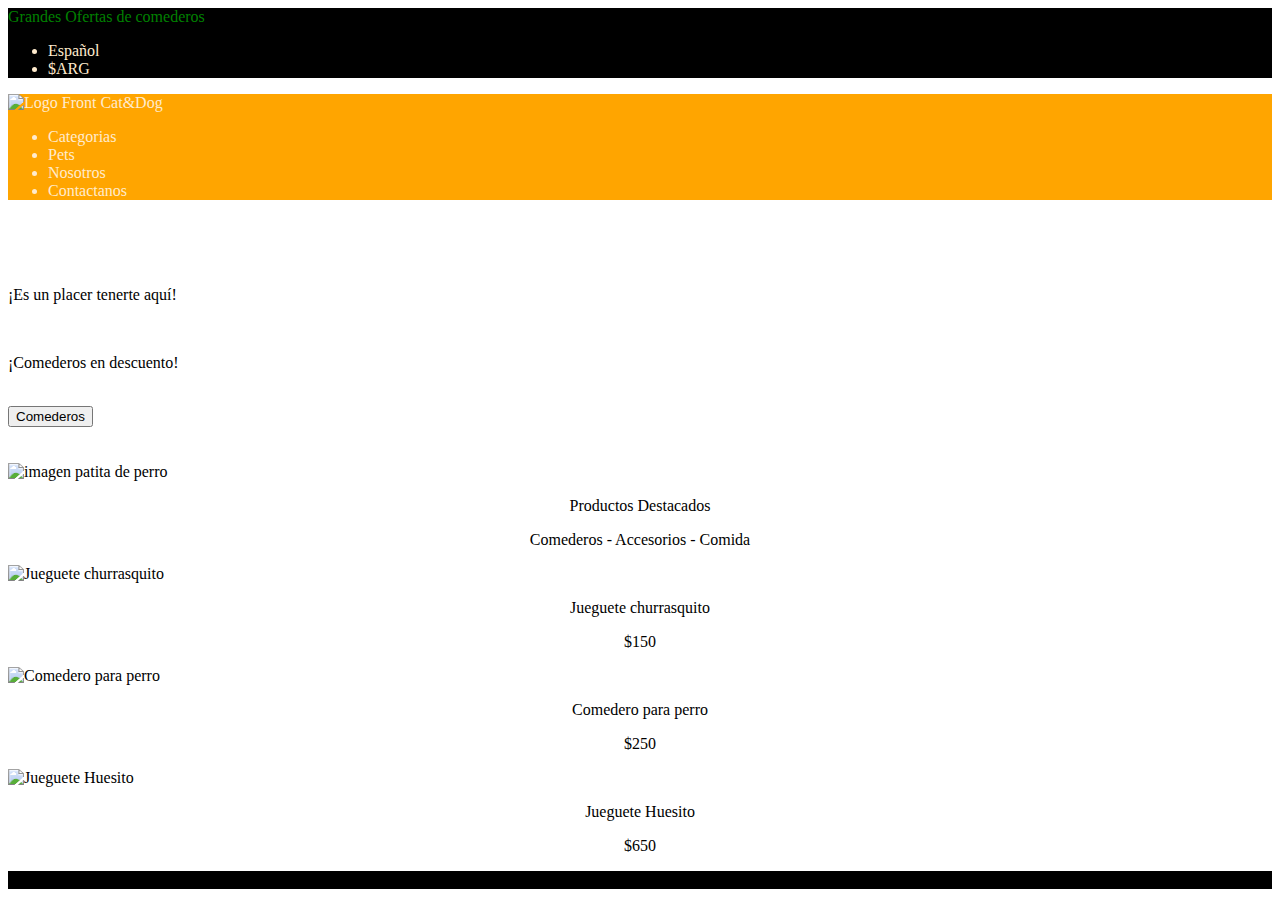
==== Pet_Shop/index.html @ 233e700d "agrego Batman-Cv, agrego css a todo y modifico visuales de todos los proyectos" ====
<!DOCTYPE html>
<html lang="en">
  <head>
    <meta charset="UTF-8" />
    <meta http-equiv="X-UA-Compatible" content="IE=edge" />
    <meta name="viewport" content="width=device-width, initial-scale=1.0" />
    <link rel="stylesheet" href="./styles/styles.css" />
    <title>Pet Shop</title>
  </head>
  <!-- https://www.figma.com/file/31NtnGFVE8XyUbfA8Esktw/Petshop?node-id=0%3A1 -->
  <body>
    <header>
      <section class="wl" id="barra-superior">
        <a href="#productos">Grandes Ofertas de comederos</a>
        <ul id="Menú Regional">
          <li>Español</li>
          <li>$ARG</li>
        </ul>
      </section>
      <section class="wl" id="barra-menu-principal">
        <img src="images/Logo.png" alt="Logo Front Cat&Dog" />
        <ul class="lm" id="Menú principal">
          <li>Categorias</li>
          <li>Pets</li>
          <li>Nosotros</li>
          <li>Contactanos</li>
        </ul>
      </section>
    </header>
    <main>
      <section class="lm" id="banner">
        <br>
        <br>
        <br>
        <p>¡Es un placer tenerte aquí!</p>
        <br>
        <p>¡Comederos en descuento!</p>
        <br>
        <button onclick="document.location='#productos'">Comederos</button> 
        <br>
        <br>
        <br>
        <!--Boton-->
      </section>
      <section id="productos">
      <img class="img" src="images/pawprint 1.png" alt="imagen patita de perro" />
        <p>Productos Destacados</p>
        <p>Comederos - Accesorios - Comida</p>
        <article id="producto-1">
          <img
            src="images/churrasquito.jpg"
            alt="Jueguete churrasquito"
            title="Producto 1"
          />
          <p>Jueguete churrasquito</p>
          <p>$150</p>
        </article>
        <article id="producto-2">
          <img
            src="images/comedero.jpg"
            alt="Comedero para perro"
            title="Producto 2"
          />
          <p>Comedero para perro</p>
          <p>$250</p>
        </article>
        <article id="producto-3">
          <img
            src="images/Huesito.jpg"
            alt="Jueguete Huesito"
            title="Producto 3"
          />
          <p>Jueguete Huesito</p>
          <p>$650</p>
        </article>
      </section>
    </main>
    <footer class="c" class="wl">
      <p>Todos los derechos reservados Front End</p>
    </footer>
  </body>
</html>
---- Pet_Shop/styles/styles.css ----
/*   Clases generales  */
.wl{    /*letra blanca */
    color: blanchedalmond;
}
.lm{    /* margen izquierdo*/
    text-align-last: left;
}
.c{     /* Centrado*/
  text-align-last: center;
}
p{
    text-align: center;
}
/*  Header  */
#barra-superior {
  background-color: black;
}

#barra-menu-principal {
  background-color: orange;
}
/*   Body    */
#banner {
    background-position: left;
  background-image: url(../images/bowl-and-pet-background\ 1.jpg);
  background-repeat: no-repeat;
  background-size: cover;
}

.img{
    align-content: center;
}

/*      Footer       */
footer {
  background-color: black;
}




/*    Links    */

a:link {
  color: green;
  background-color: transparent;
  text-decoration: none;
}

a:visited {
  color: pink;
  background-color: transparent;
  text-decoration: none;
}

a:hover {
  color: red;
  background-color: transparent;
  text-decoration: underline;
}

a:active {
  color: yellow;
  background-color: transparent;
  text-decoration: underline;
}
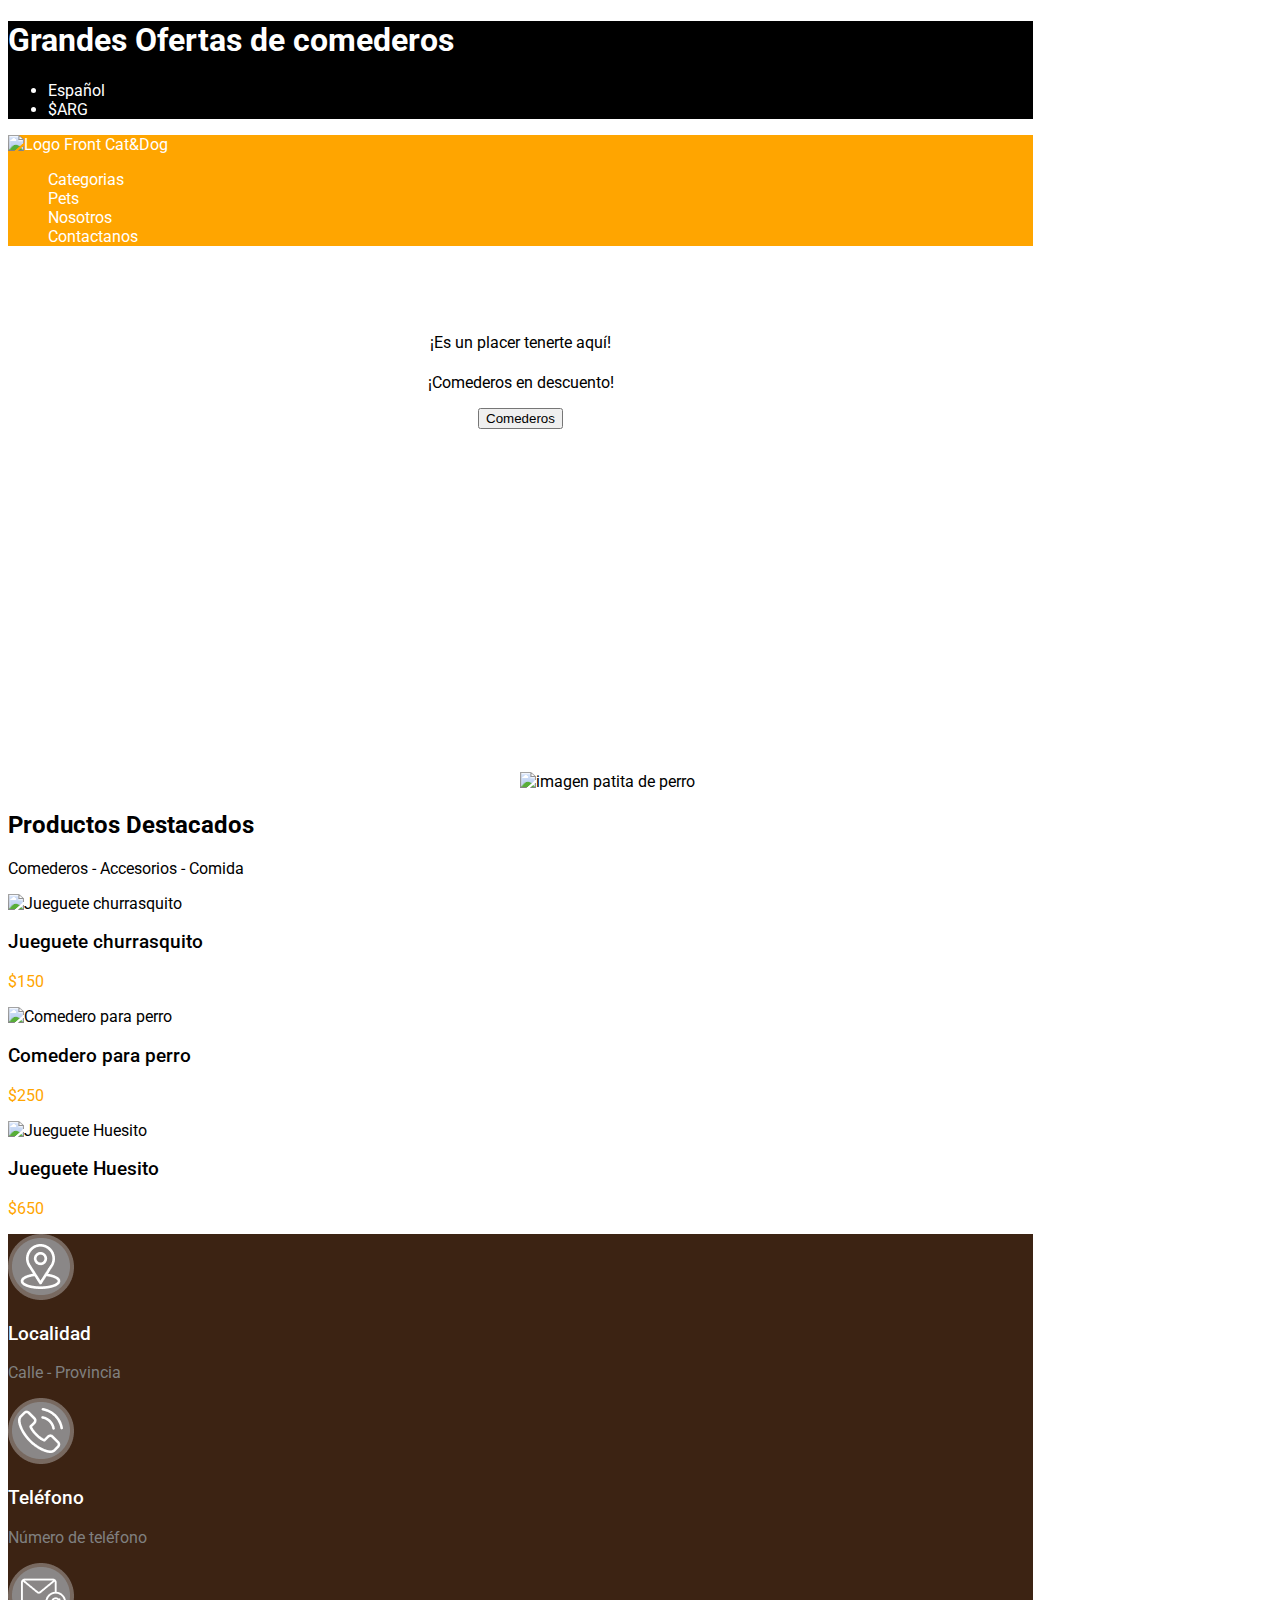
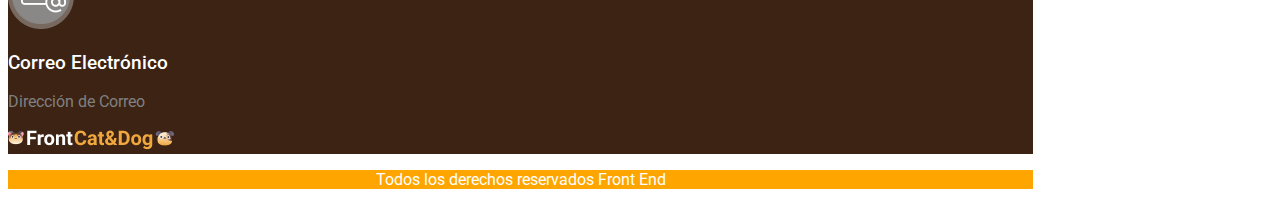
==== commit cedf8b5a: "Arreglo del css de Pet shop" ====
--- a/Pet_Shop/index.html
+++ b/Pet_Shop/index.html
@@ -4,47 +4,41 @@
     <meta charset="UTF-8" />
     <meta http-equiv="X-UA-Compatible" content="IE=edge" />
     <meta name="viewport" content="width=device-width, initial-scale=1.0" />
-    <link rel="stylesheet" href="./styles/styles.css" />
+    <link rel="stylesheet" href="https://use.fontawesome.com/releases/v5.15.3/css/all.css" integrity="sha384-SZXxX4whJ79/gErwcOYf+zWLeJdY/qpuqC4cAa9rOGUstPomtqpuNWT9wdPEn2fk" crossorigin="anonymous">
+    <link rel="stylesheet" href="./styles/styles2.css" />
     <title>Pet Shop</title>
   </head>
   <!-- https://www.figma.com/file/31NtnGFVE8XyUbfA8Esktw/Petshop?node-id=0%3A1 -->
+  <!--https://drive.google.com/file/d/1XyazjUpfmVM1yAtEubOCF48dmz1LY0pJ/view -->
   <body>
     <header>
-      <section class="wl" id="barra-superior">
-        <a href="#productos">Grandes Ofertas de comederos</a>
+      <section id="barra-superior">
+        <h1>Grandes Ofertas de comederos</h1> 
         <ul id="Menú Regional">
           <li>Español</li>
           <li>$ARG</li>
         </ul>
       </section>
-      <section class="wl" id="barra-menu-principal">
+      <section id="barra-menu-principal">
         <img src="images/Logo.png" alt="Logo Front Cat&Dog" />
-        <ul class="lm" id="Menú principal">
-          <li>Categorias</li>
-          <li>Pets</li>
-          <li>Nosotros</li>
-          <li>Contactanos</li>
+        <ul type="none" id="Menú principal" >
+          <li><i class="fas fa-paw"></i>Categorias</li>
+          <li><i class="fas fa-paw"></i>Pets</li>
+          <li><i class="fas fa-paw"></i>Nosotros</li>
+          <li><i class="fas fa-paw"></i>Contactanos</li>
         </ul>
       </section>
     </header>
     <main>
-      <section class="lm" id="banner">
-        <br>
-        <br>
-        <br>
-        <p>¡Es un placer tenerte aquí!</p>
-        <br>
+      <section id="banner">
+        <h4>¡Es un placer tenerte aquí!</h4> <!-- h4 para letra 400px-->
         <p>¡Comederos en descuento!</p>
-        <br>
         <button onclick="document.location='#productos'">Comederos</button> 
-        <br>
-        <br>
-        <br>
         <!--Boton-->
       </section>
       <section id="productos">
-      <img class="img" src="images/pawprint 1.png" alt="imagen patita de perro" />
-        <p>Productos Destacados</p>
+      <img class= "logo" src="images/pawprint 1.png" alt="imagen patita de perro" />
+        <h2>Productos Destacados</h2>   <!-- h2 con 700px-->
         <p>Comederos - Accesorios - Comida</p>
         <article id="producto-1">
           <img
@@ -52,8 +46,8 @@
             alt="Jueguete churrasquito"
             title="Producto 1"
           />
-          <p>Jueguete churrasquito</p>
-          <p>$150</p>
+          <h3>Jueguete churrasquito</h3>    <!-- h3 con 500px-->
+          <p class="money">$150</p>
         </article>
         <article id="producto-2">
           <img
@@ -61,8 +55,8 @@
             alt="Comedero para perro"
             title="Producto 2"
           />
-          <p>Comedero para perro</p>
-          <p>$250</p>
+          <h3>Comedero para perro</h3>
+          <p class="money">$250</p>
         </article>
         <article id="producto-3">
           <img
@@ -70,12 +64,24 @@
             alt="Jueguete Huesito"
             title="Producto 3"
           />
-          <p>Jueguete Huesito</p>
-          <p>$650</p>
+          <h3>Jueguete Huesito</h3>
+          <p class="money">$650</p>
         </article>
       </section>
+      <section id="redes">
+        <img src="./images/Gps.png" alt="Ubicación">
+        <h3>Localidad</h3>
+        <p>Calle - Provincia</p>
+        <img src="./images/Telef.png" alt="Numero contacto">
+        <h3>Teléfono</h3>
+        <p>Número de teléfono</p>
+        <img src="./images/Mail.png" alt="Mail de Contacto">
+        <h3>Correo Electrónico</h3>
+        <p>Dirección de Correo</p>
+        <img src="./images/Logo-Claro.png" alt="Logo Front Cat&Dog">
+      </section>
     </main>
-    <footer class="c" class="wl">
+    <footer>
       <p>Todos los derechos reservados Front End</p>
     </footer>
   </body>
--- a/Pet_Shop/styles/styles2.css
+++ b/Pet_Shop/styles/styles2.css
@@ -0,0 +1,70 @@
+/*          Body            */
+@import url('https://fonts.googleapis.com/css2?family=Roboto:wght@400;500;700&display=swap');
+body{
+    font-family: 'Roboto', sans-serif;
+    width: 1025px;
+}
+h2{
+    font-weight: 700;
+}
+h3{
+    font-weight: 500;
+}
+h4{
+    font-weight: 400;
+}
+p.money{
+    color: orange;
+}
+/*          Header          */
+header{
+    color: white;
+}
+
+/*  ---     id - clases header  ---     */
+#barra-superior {
+    background-color: rgb(0, 0, 0);
+  }
+#barra-menu-principal{
+    background-color: orange;
+}
+/*          Main            */
+
+/*  ---     id - clases main ---     */
+#banner{
+    background-image: url(../images/bowl-and-pet-background\ 1.jpg);
+    background-repeat: no-repeat;
+    background-size: cover;
+    height: 410px;
+    margin-top: 50px;
+    position: absolute;
+    text-align: center;
+    width: 1025px;
+    
+}
+
+#productos img.logo{
+    margin-top: 510px;
+    margin-left: 512px;
+}
+#productos h2{
+    font-weight: bold;
+}
+
+#redes {
+    background-color: #3C2313;
+    color: white;
+}
+#redes p{
+    color: grey;
+}
+
+
+/*          Footer          */
+footer{
+    background-color: orange;
+    color: white;
+    text-align: center;
+}
+
+/*  ---     id - clases footer  ---     */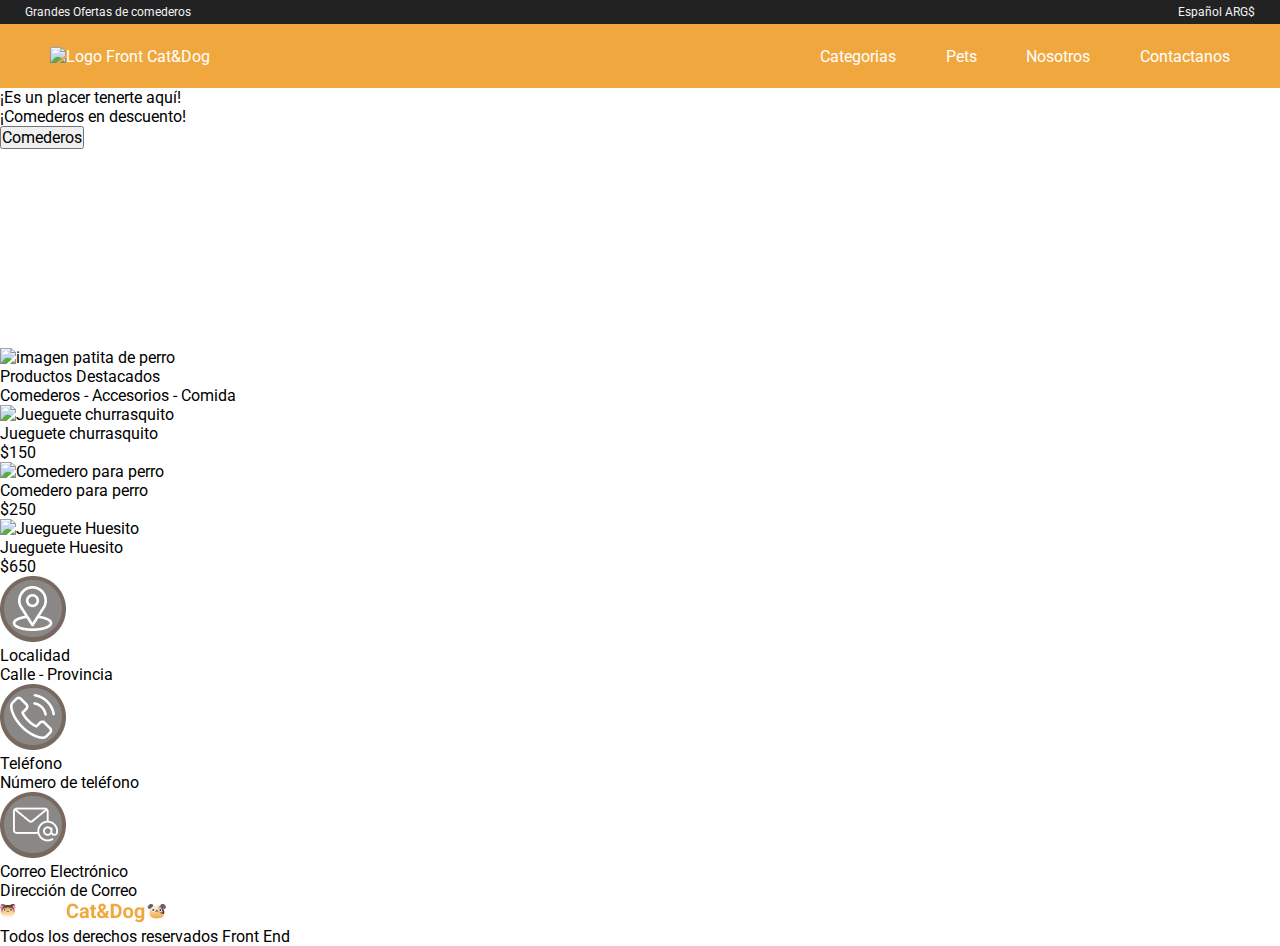
==== commit 64cffae3: "Subo actualizacipon de PET_SHOP y termino HEROES" ====
--- a/Pet_Shop/index.html
+++ b/Pet_Shop/index.html
@@ -1,88 +1,87 @@
 <!DOCTYPE html>
 <html lang="en">
-  <head>
-    <meta charset="UTF-8" />
-    <meta http-equiv="X-UA-Compatible" content="IE=edge" />
-    <meta name="viewport" content="width=device-width, initial-scale=1.0" />
-    <link rel="stylesheet" href="https://use.fontawesome.com/releases/v5.15.3/css/all.css" integrity="sha384-SZXxX4whJ79/gErwcOYf+zWLeJdY/qpuqC4cAa9rOGUstPomtqpuNWT9wdPEn2fk" crossorigin="anonymous">
-    <link rel="stylesheet" href="./styles/styles2.css" />
-    <title>Pet Shop</title>
-  </head>
-  <!-- https://www.figma.com/file/31NtnGFVE8XyUbfA8Esktw/Petshop?node-id=0%3A1 -->
-  <!--https://drive.google.com/file/d/1XyazjUpfmVM1yAtEubOCF48dmz1LY0pJ/view -->
-  <body>
-    <header>
-      <section id="barra-superior">
-        <h1>Grandes Ofertas de comederos</h1> 
-        <ul id="Menú Regional">
-          <li>Español</li>
-          <li>$ARG</li>
-        </ul>
-      </section>
-      <section id="barra-menu-principal">
-        <img src="images/Logo.png" alt="Logo Front Cat&Dog" />
-        <ul type="none" id="Menú principal" >
-          <li><i class="fas fa-paw"></i>Categorias</li>
-          <li><i class="fas fa-paw"></i>Pets</li>
-          <li><i class="fas fa-paw"></i>Nosotros</li>
-          <li><i class="fas fa-paw"></i>Contactanos</li>
-        </ul>
-      </section>
-    </header>
-    <main>
-      <section id="banner">
-        <h4>¡Es un placer tenerte aquí!</h4> <!-- h4 para letra 400px-->
-        <p>¡Comederos en descuento!</p>
-        <button onclick="document.location='#productos'">Comederos</button> 
-        <!--Boton-->
-      </section>
-      <section id="productos">
-      <img class= "logo" src="images/pawprint 1.png" alt="imagen patita de perro" />
-        <h2>Productos Destacados</h2>   <!-- h2 con 700px-->
-        <p>Comederos - Accesorios - Comida</p>
-        <article id="producto-1">
-          <img
-            src="images/churrasquito.jpg"
-            alt="Jueguete churrasquito"
-            title="Producto 1"
-          />
-          <h3>Jueguete churrasquito</h3>    <!-- h3 con 500px-->
-          <p class="money">$150</p>
-        </article>
-        <article id="producto-2">
-          <img
-            src="images/comedero.jpg"
-            alt="Comedero para perro"
-            title="Producto 2"
-          />
-          <h3>Comedero para perro</h3>
-          <p class="money">$250</p>
-        </article>
-        <article id="producto-3">
-          <img
-            src="images/Huesito.jpg"
-            alt="Jueguete Huesito"
-            title="Producto 3"
-          />
-          <h3>Jueguete Huesito</h3>
-          <p class="money">$650</p>
-        </article>
-      </section>
-      <section id="redes">
-        <img src="./images/Gps.png" alt="Ubicación">
-        <h3>Localidad</h3>
-        <p>Calle - Provincia</p>
-        <img src="./images/Telef.png" alt="Numero contacto">
-        <h3>Teléfono</h3>
-        <p>Número de teléfono</p>
-        <img src="./images/Mail.png" alt="Mail de Contacto">
-        <h3>Correo Electrónico</h3>
-        <p>Dirección de Correo</p>
-        <img src="./images/Logo-Claro.png" alt="Logo Front Cat&Dog">
-      </section>
-    </main>
-    <footer>
-      <p>Todos los derechos reservados Front End</p>
-    </footer>
-  </body>
-</html>
+
+<head>
+  <meta charset="UTF-8" />
+  <meta http-equiv="X-UA-Compatible" content="IE=edge" />
+  <meta name="viewport" content="width=device-width, initial-scale=1.0" />
+  <link rel="stylesheet" href="https://use.fontawesome.com/releases/v5.15.3/css/all.css"
+    integrity="sha384-SZXxX4whJ79/gErwcOYf+zWLeJdY/qpuqC4cAa9rOGUstPomtqpuNWT9wdPEn2fk" crossorigin="anonymous">
+  <link rel="stylesheet" href="./styles/styles3.css" />
+  <title>Pet Shop</title>
+</head>
+<!-- https://www.figma.com/file/31NtnGFVE8XyUbfA8Esktw/Petshop?node-id=0%3A1 -->
+<!--https://drive.google.com/file/d/1XyazjUpfmVM1yAtEubOCF48dmz1LY0pJ/view -->
+
+<body>
+  <header>
+    <div class="ofertas">
+    <span>Grandes Ofertas de comederos</span>
+    </div>
+    <div class="edit_page">
+    <span class="idioma">
+      Español<i class="fas fa-chevron-down"></i>
+    </span>
+    <span class="moneda">ARG$ <i class="fas fa-chevron-down"></i></span>
+    </div>
+    <h1>PET SHOP</h1>
+  </header>
+  </section>
+  <nav>
+    <div class="logo_header">
+      <a href="Home_Page"><img src="images/Logo.png" alt="Logo Front Cat&Dog" /></a>
+    </div>
+    <div class="categorias">
+      <a href=""><i class="fas fa-paw"></i> Categorias</a>
+      <a href=""><i class="fas fa-paw"></i> Pets</a>
+      <a href=""><i class="fas fa-paw"></i> Nosotros</a>
+      <a href=""><i class="fas fa-paw"></i> Contactanos</a>
+    </div>
+  </nav>
+  </header>
+  <main>
+    <section id="banner">
+      <h4>¡Es un placer tenerte aquí!</h4> <!-- h4 para letra 400px-->
+      <p>¡Comederos en descuento!</p>
+      <button onclick="document.location='#productos'">Comederos</button>
+      <!--Boton-->
+    </section>
+    <section id="productos">
+      <img class="logo" src="images/pawprint 1.png" alt="imagen patita de perro" />
+      <h2>Productos Destacados</h2> <!-- h2 con 700px-->
+      <p>Comederos - Accesorios - Comida</p>
+      <article id="producto-1">
+        <img src="images/churrasquito.jpg" alt="Jueguete churrasquito" title="Producto 1" />
+        <h3>Jueguete churrasquito</h3> <!-- h3 con 500px-->
+        <p class="money">$150</p>
+      </article>
+      <article id="producto-2">
+        <img src="images/comedero.jpg" alt="Comedero para perro" title="Producto 2" />
+        <h3>Comedero para perro</h3>
+        <p class="money">$250</p>
+      </article>
+      <article id="producto-3">
+        <img src="images/Huesito.jpg" alt="Jueguete Huesito" title="Producto 3" />
+        <h3>Jueguete Huesito</h3>
+        <p class="money">$650</p>
+      </article>
+    </section>
+    <section id="redes">
+      <img src="./images/Gps.png" alt="Ubicación">
+      <h3>Localidad</h3>
+      <p>Calle - Provincia</p>
+      <img src="./images/Telef.png" alt="Numero contacto">
+      <h3>Teléfono</h3>
+      <p>Número de teléfono</p>
+      <img src="./images/Mail.png" alt="Mail de Contacto">
+      <h3>Correo Electrónico</h3>
+      <p>Dirección de Correo</p>
+      <img src="./images/Logo-Claro.png" alt="Logo Front Cat&Dog">
+    </section>
+  </main>
+  <footer>
+    <p>Todos los derechos reservados Front End</p>
+  </footer>
+</body>
+
+</html>--- a/Pet_Shop/styles/styles3.css
+++ b/Pet_Shop/styles/styles3.css
@@ -0,0 +1,65 @@
+/*          Body            */
+@import url('https://fonts.googleapis.com/css2?family=Roboto:wght@400;500;700&display=swap');
+body{
+    font-family: 'Roboto', sans-serif;
+}
+*{
+    margin: 0;
+    padding: 0;
+    font-family: 'Roboto', sans-serif;
+    font-style: normal;
+    font-weight: normal;
+    font-size: 1em;
+}
+a{
+    text-decoration: none;
+    color: #ffff;
+}
+header{
+    align-items: center;
+    background-color:#222222;
+    color: #F3F3F3;
+    display: flex;
+    justify-content: space-between;
+    box-sizing: border-box;
+    padding: 5px 25px;
+    font-size: 12px;
+    
+}
+div.ofertas{
+    order: 0;
+}
+div.edit_page{
+    order: 1;
+
+}
+h1{
+    font-size: 0%;
+}
+/*          ====NAV====              */
+nav{
+    background: #F0A83E;
+    display: flex;
+    justify-content: space-between;
+    align-items: center;
+    height: 4rem;
+    box-sizing: border-box;
+    padding: 20px 50px;
+}
+div.logo_header{
+    order: 0;
+}
+div.categorias{
+    order: 1;
+    display: flex;
+    width: 410px;
+    justify-content: space-between;
+    box-sizing: border-box;
+}
+/*          ====Main====             */
+section#banner{
+    background-image: url(../images/bowl-and-pet-background\ 1.jpg);
+    background-size: contain;
+    height: 260px;
+    
+}
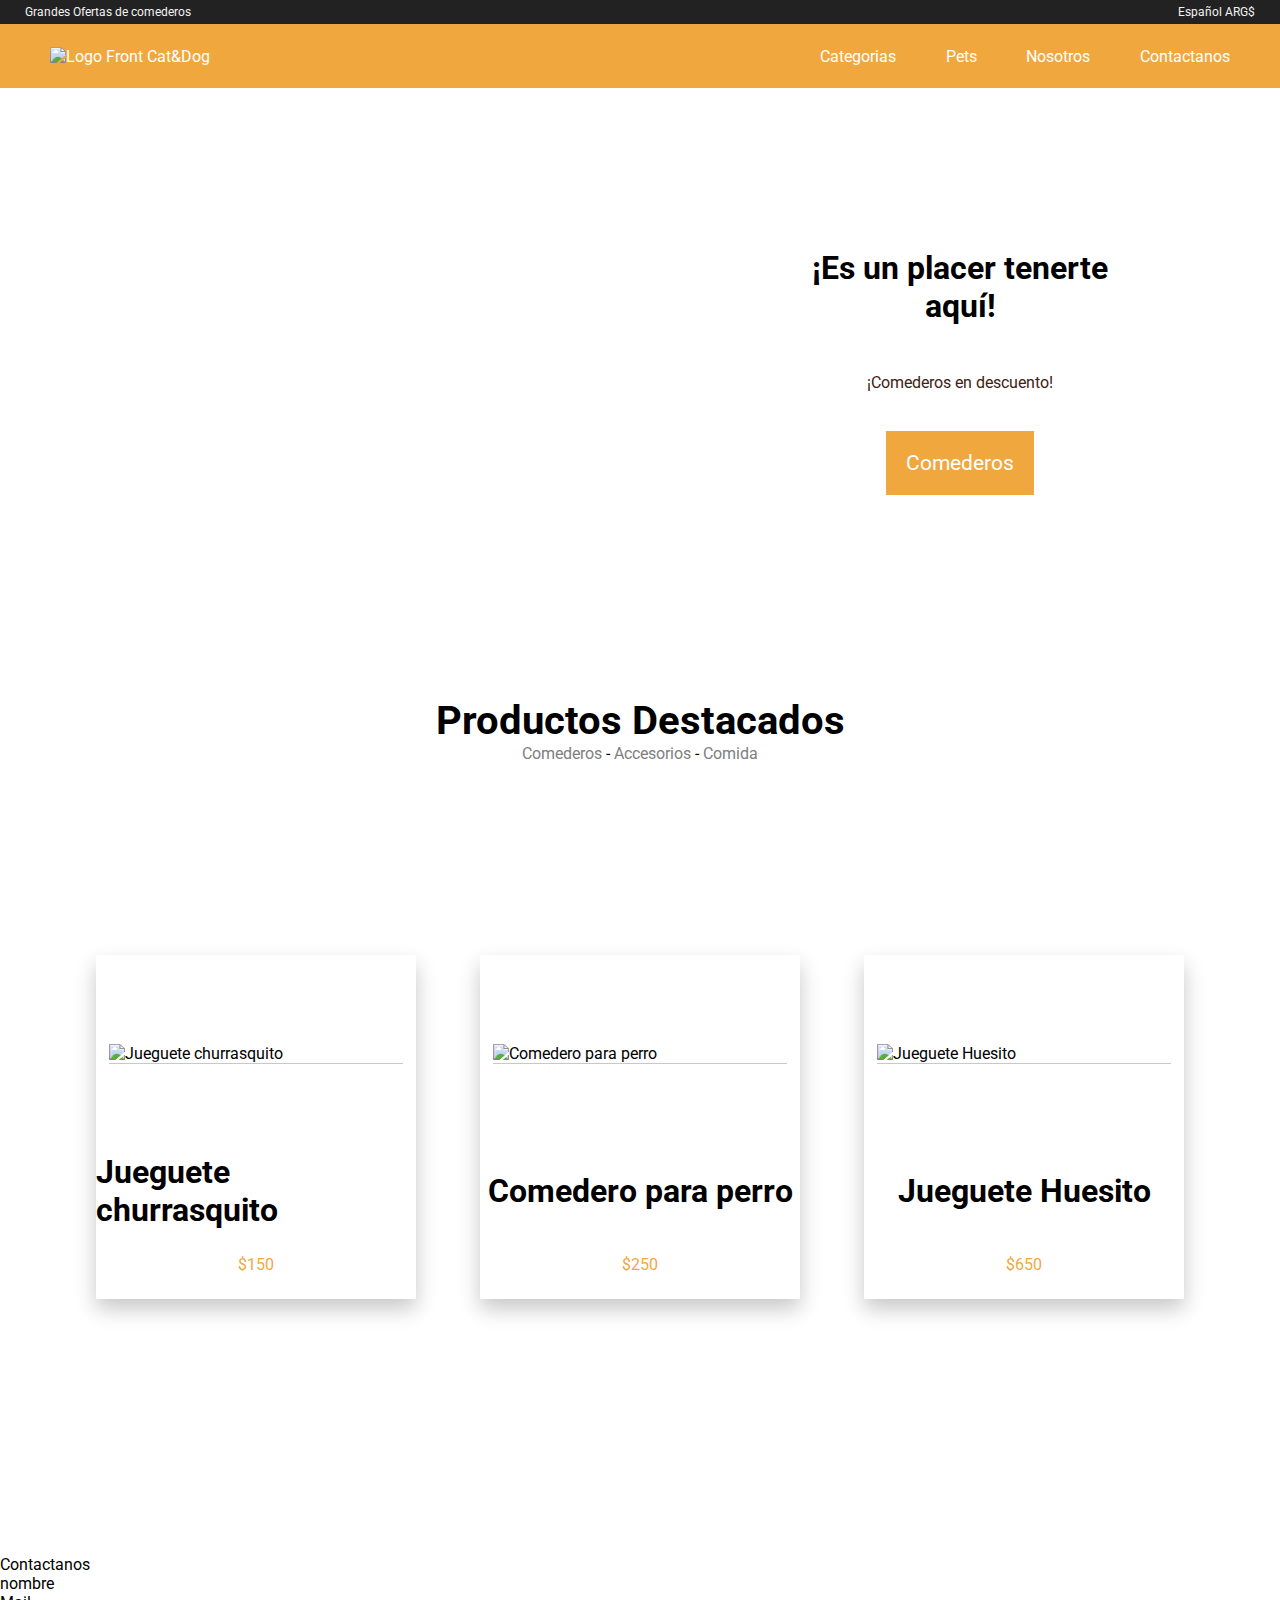
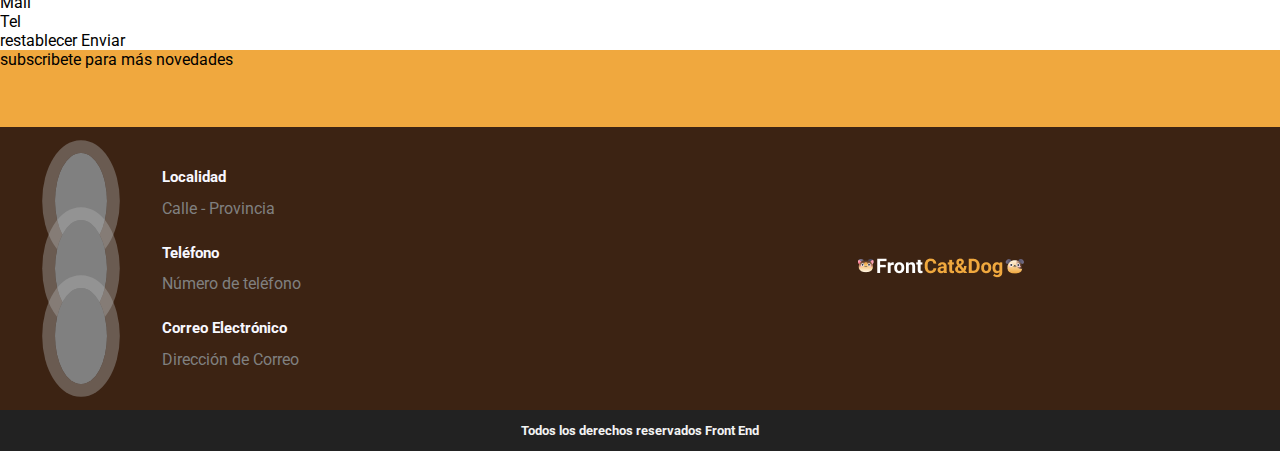
==== commit 1ad6c1e2: "Termino Pet-Shop responsive" ====
--- a/Pet_Shop/index.html
+++ b/Pet_Shop/index.html
@@ -16,17 +16,17 @@
 <body>
   <header>
     <div class="ofertas">
-    <span>Grandes Ofertas de comederos</span>
+      <span>Grandes Ofertas de comederos</span>
     </div>
     <div class="edit_page">
-    <span class="idioma">
-      Español<i class="fas fa-chevron-down"></i>
-    </span>
-    <span class="moneda">ARG$ <i class="fas fa-chevron-down"></i></span>
+      <span class="idioma">
+        Español<i class="fas fa-chevron-down"></i>
+      </span>
+      <span class="moneda">ARG$ <i class="fas fa-chevron-down"></i></span>
     </div>
     <h1>PET SHOP</h1>
   </header>
-  </section>
+
   <nav>
     <div class="logo_header">
       <a href="Home_Page"><img src="images/Logo.png" alt="Logo Front Cat&Dog" /></a>
@@ -38,48 +38,81 @@
       <a href=""><i class="fas fa-paw"></i> Contactanos</a>
     </div>
   </nav>
-  </header>
+
+
   <main>
-    <section id="banner">
-      <h4>¡Es un placer tenerte aquí!</h4> <!-- h4 para letra 400px-->
-      <p>¡Comederos en descuento!</p>
-      <button onclick="document.location='#productos'">Comederos</button>
+    <section class="banner">
+      <div class="banner_text">
+        <span>¡Es un placer tenerte aquí!</span> <!-- h4 para letra 400px-->
+        <span>¡Comederos en descuento!</span>
+        <span>comederos</span>
+      </div>
       <!--Boton-->
     </section>
+
+    <br><br>
     <section id="productos">
-      <img class="logo" src="images/pawprint 1.png" alt="imagen patita de perro" />
+      <p><i class="fas fa-paw fa-2x"></i></p>
       <h2>Productos Destacados</h2> <!-- h2 con 700px-->
-      <p>Comederos - Accesorios - Comida</p>
-      <article id="producto-1">
-        <img src="images/churrasquito.jpg" alt="Jueguete churrasquito" title="Producto 1" />
-        <h3>Jueguete churrasquito</h3> <!-- h3 con 500px-->
-        <p class="money">$150</p>
-      </article>
-      <article id="producto-2">
-        <img src="images/comedero.jpg" alt="Comedero para perro" title="Producto 2" />
-        <h3>Comedero para perro</h3>
-        <p class="money">$250</p>
-      </article>
-      <article id="producto-3">
-        <img src="images/Huesito.jpg" alt="Jueguete Huesito" title="Producto 3" />
-        <h3>Jueguete Huesito</h3>
-        <p class="money">$650</p>
-      </article>
+      <p><a href="">Comederos</a> - <a href="">Accesorios</a> - <a href="">Comida</a></p>
+      <div class="product_conteiner">
+        <article id="producto-1">
+          <img src="images/churrasquito.jpg" alt="Jueguete churrasquito" title="Producto 1" />
+          <h3>Jueguete churrasquito</h3> <!-- h3 con 500px-->
+          <p class="money">$150</p>
+        </article>
+        <article id="producto-2">
+          <img src="images/comedero.jpg" alt="Comedero para perro" title="Producto 2" />
+          <h3>Comedero para perro</h3>
+          <p class="money">$250</p>
+        </article>
+        <article id="producto-3">
+          <img src="images/Huesito.jpg" alt="Jueguete Huesito" title="Producto 3" />
+          <h3>Jueguete Huesito</h3>
+          <p class="money">$650</p>
+        </article>
+      </div>
+    </section>
+    <section id="form">
+      <div>Contactanos</div>
+      <div>nombre</div>
+      <div>Mail</div>
+      <div>Tel</div>
+      <div class="buttons">restablecer    Enviar</div>
+    </section>
+  </main>
+
+
+  <footer>
+    <section id="subscribe">
+      <span>subscribete para más novedades</span>
     </section>
     <section id="redes">
-      <img src="./images/Gps.png" alt="Ubicación">
-      <h3>Localidad</h3>
-      <p>Calle - Provincia</p>
-      <img src="./images/Telef.png" alt="Numero contacto">
-      <h3>Teléfono</h3>
-      <p>Número de teléfono</p>
-      <img src="./images/Mail.png" alt="Mail de Contacto">
-      <h3>Correo Electrónico</h3>
-      <p>Dirección de Correo</p>
-      <img src="./images/Logo-Claro.png" alt="Logo Front Cat&Dog">
+      <div class="f_left">
+        <div class="info">
+          <div>
+            <h3>Localidad</h3>
+            <p>Calle - Provincia</p>
+          </div>
+          <div>
+            <h3>Teléfono</h3>
+            <p>Número de teléfono</p>
+          </div>
+          <div>
+            <h3>Correo Electrónico</h3>
+            <p>Dirección de Correo</p>
+          </div>
+        </div>
+        <div class="icons">
+          <div><i class="fas fa-map-marker-alt"></i></div>
+          <div><i class="fas fa-phone-alt"></i></div>
+          <div><i class="fas fa-comment"></i></div>
+        </div>
+      </div>
+      <div>
+        <p><img src="./images/Logo-Claro.png" alt="Logo Front Cat&Dog"></p>
+      </div>
     </section>
-  </main>
-  <footer>
     <p>Todos los derechos reservados Front End</p>
   </footer>
 </body>
--- a/Pet_Shop/styles/styles3.css
+++ b/Pet_Shop/styles/styles3.css
@@ -10,6 +10,7 @@
     font-style: normal;
     font-weight: normal;
     font-size: 1em;
+    box-sizing: border-box;
 }
 a{
     text-decoration: none;
@@ -40,6 +41,8 @@
 nav{
     background: #F0A83E;
     display: flex;
+    position: sticky;
+    top: 0;
     justify-content: space-between;
     align-items: center;
     height: 4rem;
@@ -57,9 +60,289 @@
     box-sizing: border-box;
 }
 /*          ====Main====             */
-section#banner{
+.banner{
     background-image: url(../images/bowl-and-pet-background\ 1.jpg);
     background-size: contain;
-    height: 260px;
+    height: 39.6vw;
+    display: flex;
+    flex-direction: column;
+    justify-content: center;
+    align-items: flex-end;
     
 }
+div.banner_text{
+    height: 16vw;
+    display: flex;
+    flex-direction: column;
+    justify-content: space-between;
+    align-items: center;
+    margin: 0px 10vw;
+}
+.banner_text :nth-child(1){
+    background-color: #fff;
+    width: 30vw;
+    text-align: center;
+    font-weight: bold;
+    font-size: 2rem;
+    padding: 10px;
+    border-radius: 5px;
+}
+.banner_text :nth-child(2){
+    color: #3C2313;
+    margin: 3vw;
+}
+.banner_text :nth-child(3){
+    background-color: #F0A83E;
+    color: #ffff;
+    padding: 20px;
+    font-size: 1.3rem;
+    text-transform: capitalize;
+}
+
+section#productos{
+    display: flex;
+    flex-flow: column ;
+    justify-content: center;
+    align-items: center;
+    margin: 5vw;
+
+}
+#productos i{
+    font-size: 15vw;
+    -webkit-text-stroke: 0.6vw #F0A83E;
+    color: rgba(0, 0, 0, 0);
+}
+#productos h2{
+    font-size: 2.5rem;
+    font-weight: bold;
+}
+
+#productos div{
+    display: flex;
+}
+#productos a{
+    color: gray;
+}
+div.product_conteiner{
+    display: flex;
+    justify-content: space-around;
+    width: 100%;
+    
+}
+article{
+    width: 25vw;
+    margin: 15vw 0vw;
+    display: flex;
+    flex-direction: column;
+    justify-content: space-between;
+    align-items: center;
+    box-shadow: 0px 10px 20px rgba(200, 200, 200, 1);
+}
+article img{
+    margin: 7vw;
+    width: 23vw;
+    box-shadow: 0px 1px rgba(200, 200, 200, 1);
+}
+article>h3{
+    font-size: 2.5vw;
+    font-weight: bold;
+
+}
+.money{
+    color: #F0A83E;
+    margin: 2vw;
+}
+
+/*              ======= footer =======                   */
+section#redes{
+    background-color: #3C2313;
+    display: flex;
+    justify-content: space-between;
+}
+
+
+section#redes{
+    display: flex;
+    justify-content: space-between ;
+    align-items: center;
+}
+div.f_left{
+    display: flex;
+    width: 30vw;
+    justify-content:space-evenly;
+}
+div.info{
+
+    box-sizing: content-box;
+    width: 15vw;
+    display: flex;
+    flex-flow: column;
+    justify-content: space-around;
+}
+.info h3{
+    margin: 1vw 0%;
+    color: ghostwhite;
+    font-weight: bold;
+    font-size: 1.2vw;
+}
+.info p{
+    color: gray;
+
+    margin: 1vw 0%;
+}
+div.icons{
+    order: -1;
+    display: flex;
+    flex-flow: column;
+    justify-content: space-evenly;
+}
+div.icons i{
+    box-sizing: content-box;
+    text-align: center;
+    width: 2vw;
+    height: 2vw;
+    margin: 2vw;
+    color: honeydew;
+    font-size: 3vw;
+    background-color: gray;
+    padding: 2vw;
+    border-radius: 100%;
+    box-shadow: 0px 0px 0px 1vw rgba(174, 174, 174,0.4);
+}
+footer div img{
+    margin: 10vw 20vw;
+}
+footer>p{
+    background-color: #222222;
+    color: #F3F3F3  ;
+    text-align: center;
+    font-weight: bold;
+    font-size:1vw;
+    padding: 1vw;
+}
+section#subscribe{
+    background-color: #F0A83E;
+    height: 6vw;
+}
+@media  screen and (max-width: 768px) {
+    .banner{
+        justify-content: space-around;
+    }
+    div.banner_text{
+        justify-content: space-around;
+        margin: 0px 7vw;
+    }
+    .banner_text :nth-child(1){
+        width: 45vw;
+        font-size: 1.5rem;
+    }
+
+    /*      ===Main/ productos===            */
+    div.product_conteiner{
+        
+    }
+    article{
+        width: 31%;
+        height: 13%;
+        margin: 8vw 0px;
+    }
+    article>h3{
+        font-size: 2.5vw;
+    }
+    /*      ==== footer ==== */
+    section#redes{
+        justify-content: space-around ;
+    }
+    div.f_left{
+        width: 45vw;
+        justify-content:space-evenly;
+    }
+    div.icons i{
+        width: 2.7vw;
+        height: 2.7vw;
+        margin: 1.5vw 5vw;
+        font-size: 4vw;
+        padding: 2vw;
+    }
+    div.info{
+    
+        box-sizing: border-box;
+        width: 100%;
+        display: flex;
+        flex-flow: column;
+        justify-content: space-around;
+    }
+    .info h3{
+        margin: 1vw 0%;
+        font-size: 2.5vw;
+    }
+    footer div img{
+        margin: 15vw 10vw;
+    }
+    footer>p{
+        font-weight: bold;
+        font-size: 2vw;
+        padding: 1vw;
+    }
+}
+@media  screen and (max-width: 480px) {
+    header{
+        display: none;
+    }
+    div.categorias{
+        display: none;
+    }
+    nav::after{
+        content: "\f0c9";
+        position: absolute;
+        right: 60px;
+        font-family: "Font Awesome 5 Free";
+        font-weight: 900;
+        color: white;
+        font-size: 2rem;
+        z-index: 100;
+    }
+    .banner{
+        background-size: cover;
+        background-position: -11vw;
+        height: 100vw;
+        flex-direction: column;
+        justify-content: flex-end;
+        align-items: center;
+        
+    }
+    div.banner_text{
+        height: 50%;
+        width: 65%;
+        display: flex;
+        flex-direction: column;
+        justify-content: center;
+        align-items: center;
+        margin: 0px 3vw;
+    }
+    .banner_text :nth-child(1){
+        width:  100%;
+        font-size: 5vw;
+        padding: 2vw;
+    }
+    .banner_text :nth-child(2){
+        background-color: lemonchiffon;
+        padding: 1vw;
+        margin: 2vw;
+    }
+    .banner_text :nth-child(3){
+        padding: 3vw;
+        font-size: 3vw;
+    }
+    div.product_conteiner{
+        flex-flow: column;
+        align-items: center;
+    }
+    article{
+        width: 50%;
+    }
+    article>img{
+        width: 100%;
+    }
+
+    }
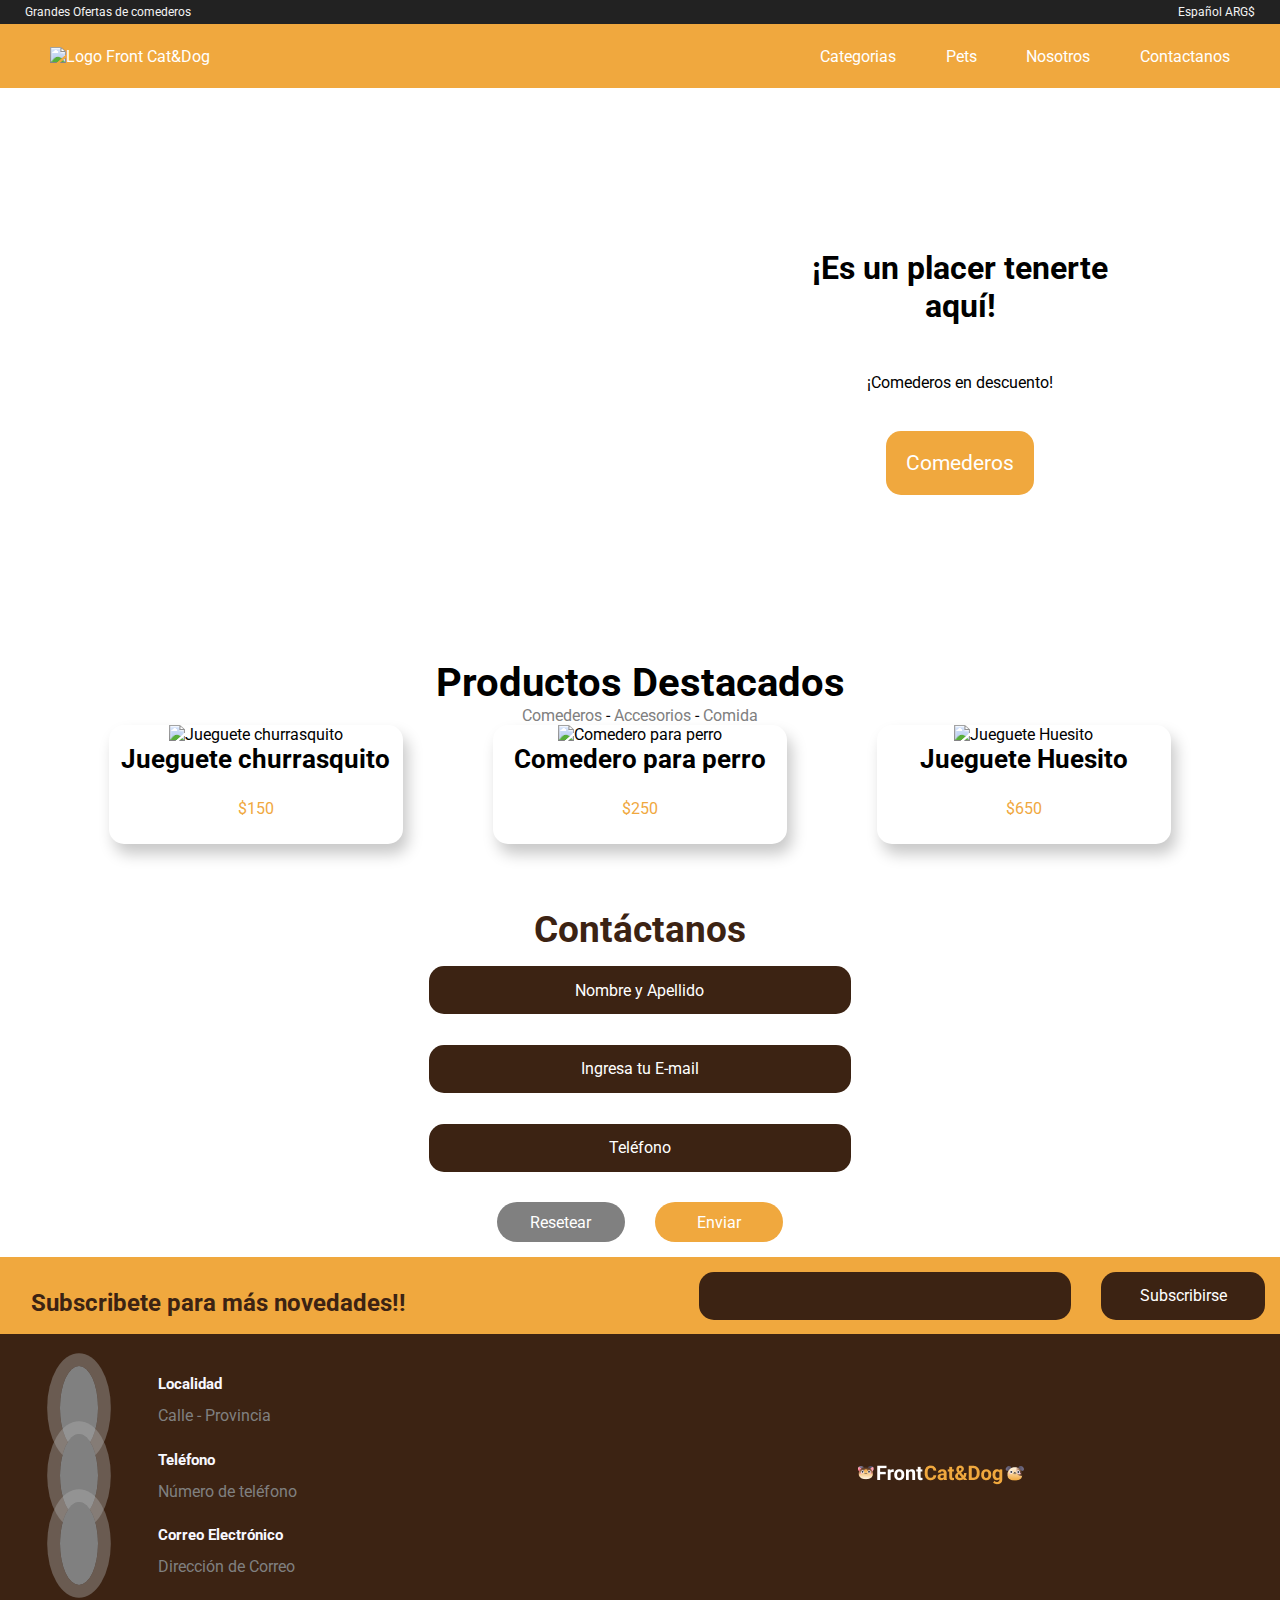
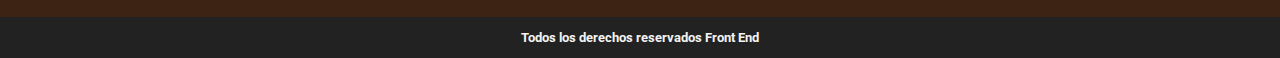
==== commit 156d959f: "Termino estetica general de PetShop, falta optimizar codigo y mejorar algunas practicas en css" ====
--- a/Pet_Shop/index.html
+++ b/Pet_Shop/index.html
@@ -49,8 +49,6 @@
       </div>
       <!--Boton-->
     </section>
-
-    <br><br>
     <section id="productos">
       <p><i class="fas fa-paw fa-2x"></i></p>
       <h2>Productos Destacados</h2> <!-- h2 con 700px-->
@@ -74,18 +72,27 @@
       </div>
     </section>
     <section id="form">
-      <div>Contactanos</div>
-      <div>nombre</div>
-      <div>Mail</div>
-      <div>Tel</div>
-      <div class="buttons">restablecer    Enviar</div>
+      <h2>Contáctanos</h2>
+      <form name="contactanos" method="post">
+        <input id="name" type="text" name="name" placeholder="Nombre y Apellido">
+        <input id="mail" type="email" name="mail" placeholder="Ingresa tu E-mail">
+        <input id="tel" type="text" name="tel" placeholder="Teléfono">
+        <div class="form__btn--div">
+          <input class="form__btn-1" type="reset" value="Resetear">
+          <input class="form__btn-2" type="submit" value="Enviar">
+        </div>
+      </form>
     </section>
   </main>
 
 
   <footer>
     <section id="subscribe">
-      <span>subscribete para más novedades</span>
+      <span>Subscribete para más novedades!!</span>
+      <form  method="post">
+        <input type="email" name="mail_sub" id="mail_sub">
+        <input type="submit" value="Subscribirse">
+      </form>
     </section>
     <section id="redes">
       <div class="f_left">
--- a/Pet_Shop/styles/styles3.css
+++ b/Pet_Shop/styles/styles3.css
@@ -1,9 +1,17 @@
 /*          Body            */
 @import url('https://fonts.googleapis.com/css2?family=Roboto:wght@400;500;700&display=swap');
-body{
+/* todo: Realizar con GRID para optimizar y revisar iconos*/
+
+:root {
+    --marron: #3C2313;
+    --naranmarillo: #F0A83E;
+}
+
+body {
     font-family: 'Roboto', sans-serif;
 }
-*{
+
+* {
     margin: 0;
     padding: 0;
     font-family: 'Roboto', sans-serif;
@@ -12,34 +20,40 @@
     font-size: 1em;
     box-sizing: border-box;
 }
-a{
+
+a {
     text-decoration: none;
     color: #ffff;
 }
-header{
-    align-items: center;
-    background-color:#222222;
+
+header {
+    align-items: center;
+    background-color: #222222;
     color: #F3F3F3;
     display: flex;
     justify-content: space-between;
     box-sizing: border-box;
     padding: 5px 25px;
     font-size: 12px;
-    
-}
-div.ofertas{
+
+}
+
+div.ofertas {
     order: 0;
 }
-div.edit_page{
+
+div.edit_page {
     order: 1;
 
 }
-h1{
+
+h1 {
     font-size: 0%;
 }
+
 /*          ====NAV====              */
-nav{
-    background: #F0A83E;
+nav {
+    background: var(--naranmarillo);
     display: flex;
     position: sticky;
     top: 0;
@@ -49,18 +63,21 @@
     box-sizing: border-box;
     padding: 20px 50px;
 }
-div.logo_header{
+
+div.logo_header {
     order: 0;
 }
-div.categorias{
+
+div.categorias {
     order: 1;
     display: flex;
     width: 410px;
     justify-content: space-between;
     box-sizing: border-box;
 }
+
 /*          ====Main====             */
-.banner{
+.banner {
     background-image: url(../images/bowl-and-pet-background\ 1.jpg);
     background-size: contain;
     height: 39.6vw;
@@ -68,9 +85,10 @@
     flex-direction: column;
     justify-content: center;
     align-items: flex-end;
-    
-}
-div.banner_text{
+
+}
+
+div.banner_text {
     height: 16vw;
     display: flex;
     flex-direction: column;
@@ -78,7 +96,8 @@
     align-items: center;
     margin: 0px 10vw;
 }
-.banner_text :nth-child(1){
+
+.banner_text :nth-child(1) {
     background-color: #fff;
     width: 30vw;
     text-align: center;
@@ -87,91 +106,190 @@
     padding: 10px;
     border-radius: 5px;
 }
-.banner_text :nth-child(2){
-    color: #3C2313;
+
+.banner_text :nth-child(2) {
     margin: 3vw;
 }
-.banner_text :nth-child(3){
-    background-color: #F0A83E;
+
+.banner_text :nth-child(3) {
+    background-color: var(--naranmarillo);
     color: #ffff;
     padding: 20px;
     font-size: 1.3rem;
     text-transform: capitalize;
-}
-
-section#productos{
-    display: flex;
-    flex-flow: column ;
+    border-radius: 15px;
+}
+
+section#productos {
+    display: flex;
+    flex-flow: column;
     justify-content: center;
     align-items: center;
     margin: 5vw;
 
 }
-#productos i{
-    font-size: 15vw;
+
+#productos i {
+    font-size: 13vw;
     -webkit-text-stroke: 0.6vw #F0A83E;
     color: rgba(0, 0, 0, 0);
 }
-#productos h2{
+
+#productos h2 {
     font-size: 2.5rem;
     font-weight: bold;
 }
 
-#productos div{
-    display: flex;
-}
-#productos a{
+#productos div {
+    display: flex;
+}
+
+#productos a {
     color: gray;
 }
-div.product_conteiner{
+
+div.product_conteiner {
     display: flex;
     justify-content: space-around;
     width: 100%;
-    
-}
-article{
-    width: 25vw;
-    margin: 15vw 0vw;
+
+}
+
+article {
+    box-sizing: content-box;
+    width: 23vw;
+    margin: auto;
     display: flex;
     flex-direction: column;
     justify-content: space-between;
     align-items: center;
-    box-shadow: 0px 10px 20px rgba(200, 200, 200, 1);
-}
-article img{
-    margin: 7vw;
+    border-radius: 15px;
+    box-shadow: 5px 10px 15px rgba(200, 200, 200, 1);
+}
+
+/* article img{
+        margin: 7vw;
     width: 23vw;
-    box-shadow: 0px 1px rgba(200, 200, 200, 1);
-}
-article>h3{
-    font-size: 2.5vw;
+    box-shadow: 0px 1px rgba(200, 200, 200, 1); 
+} */
+article>h3 {
+    font-size: 2vw;
     font-weight: bold;
 
 }
-.money{
-    color: #F0A83E;
+
+.money {
+    color: var(--naranmarillo);
     margin: 2vw;
 }
 
+/* ------------------------------------ FORM ----------------------------------- */
+
+#form {
+    margin: auto;
+    box-sizing: content-box;
+}
+
+#form>h2 {
+    color: var(--marron);
+    text-align: center;
+    font-size: 2.3em;
+    font-weight: bold;
+}
+
+form {
+    display: flex;
+    flex-direction: column;
+    align-items: center;
+    justify-content: space-evenly;
+}
+
+input {
+    background-color: var(--marron);
+    border-radius: 15px;
+    border: none;
+    color: #fff;
+    width: 33%;
+    height: 3em;
+    margin: 1.7vh;
+}
+
+input::placeholder {
+    color: #fff;
+    font-size: 1em;
+    text-align: center;
+}
+
+/* Cuando se escribe cambia el color
+input:focus, textarea:focus{
+    color: azure
+} */
+.form__btn--div {
+    display: flex;
+    justify-content: space-evenly;
+}
+
+.form__btn--div input {
+    box-sizing: content-box;
+    width: 10vw;
+    border-radius: 35px;
+    height: 2.5em;
+
+}
+
+.form__btn-1 {
+    background-color: gray;
+}
+
+.form__btn-2 {
+    background-color: var(--naranmarillo);
+}
+
 /*              ======= footer =======                   */
-section#redes{
-    background-color: #3C2313;
-    display: flex;
-    justify-content: space-between;
-}
-
-
-section#redes{
-    display: flex;
-    justify-content: space-between ;
-    align-items: center;
-}
-div.f_left{
+#subscribe{
+    display: flex;
+    flex-direction: row;
+    align-self: center;
+    justify-content: space-between;
+    box-sizing: content-box;
+}
+#subscribe span{
+    font-size: 1.5em;
+    font-weight: 700;
+    color: var(--marron);
+    text-align: center;
+    padding: 1.3em;
+}
+#subscribe form{
+    display: flex;
+    flex-direction: row;
+    justify-content: space-evenly;
+    align-items: center;
+}
+#subscribe input:first-child{
+    width: 35vw;
+}
+
+section#redes {
+    background-color: var(--marron);
+    display: flex;
+    justify-content: space-between;
+}
+
+
+section#redes {
+    display: flex;
+    justify-content: space-between;
+    align-items: center;
+}
+
+div.f_left {
     display: flex;
     width: 30vw;
-    justify-content:space-evenly;
-}
-div.info{
+    justify-content: space-evenly;
+}
+
+div.info {
 
     box-sizing: content-box;
     width: 15vw;
@@ -179,120 +297,140 @@
     flex-flow: column;
     justify-content: space-around;
 }
-.info h3{
+
+.info h3 {
     margin: 1vw 0%;
     color: ghostwhite;
     font-weight: bold;
     font-size: 1.2vw;
 }
-.info p{
+
+.info p {
     color: gray;
 
     margin: 1vw 0%;
 }
-div.icons{
+
+div.icons {
     order: -1;
     display: flex;
     flex-flow: column;
     justify-content: space-evenly;
 }
-div.icons i{
+
+div.icons i {
     box-sizing: content-box;
     text-align: center;
-    width: 2vw;
-    height: 2vw;
+    width: 2.3vw;
+    height: 2.3vw;
     margin: 2vw;
     color: honeydew;
     font-size: 3vw;
     background-color: gray;
-    padding: 2vw;
+    padding: 1.5vw;
     border-radius: 100%;
-    box-shadow: 0px 0px 0px 1vw rgba(174, 174, 174,0.4);
-}
-footer div img{
+    box-shadow: 0px 0px 0px 1vw rgba(174, 174, 174, 0.4);
+}
+
+footer div img {
     margin: 10vw 20vw;
 }
-footer>p{
+
+footer>p {
     background-color: #222222;
-    color: #F3F3F3  ;
+    color: #F3F3F3;
     text-align: center;
     font-weight: bold;
-    font-size:1vw;
+    font-size: 1vw;
     padding: 1vw;
 }
-section#subscribe{
-    background-color: #F0A83E;
+
+section#subscribe {
+    background-color: var(--naranmarillo);
     height: 6vw;
 }
-@media  screen and (max-width: 768px) {
-    .banner{
+
+@media screen and (max-width: 768px) {
+    .banner {
         justify-content: space-around;
     }
-    div.banner_text{
+
+    div.banner_text {
         justify-content: space-around;
         margin: 0px 7vw;
     }
-    .banner_text :nth-child(1){
+
+    .banner_text :nth-child(1) {
         width: 45vw;
         font-size: 1.5rem;
     }
 
     /*      ===Main/ productos===            */
-    div.product_conteiner{
-        
-    }
-    article{
+    div.product_conteiner {
+        margin: auto;
+    }
+
+    article {
         width: 31%;
         height: 13%;
         margin: 8vw 0px;
     }
-    article>h3{
+
+    article>h3 {
         font-size: 2.5vw;
     }
+
+
+
     /*      ==== footer ==== */
-    section#redes{
-        justify-content: space-around ;
-    }
-    div.f_left{
+    section#redes {
+        justify-content: space-around;
+    }
+
+    div.f_left {
         width: 45vw;
-        justify-content:space-evenly;
-    }
-    div.icons i{
+        justify-content: space-evenly;
+    }
+
+    div.icons i {
         width: 2.7vw;
         height: 2.7vw;
         margin: 1.5vw 5vw;
         font-size: 4vw;
         padding: 2vw;
     }
-    div.info{
-    
+
+    div.info {
         box-sizing: border-box;
         width: 100%;
         display: flex;
         flex-flow: column;
         justify-content: space-around;
     }
-    .info h3{
+
+    .info h3 {
         margin: 1vw 0%;
         font-size: 2.5vw;
     }
-    footer div img{
+
+    footer div img {
         margin: 15vw 10vw;
     }
-    footer>p{
+
+    footer>p {
         font-weight: bold;
         font-size: 2vw;
         padding: 1vw;
     }
 }
-@media  screen and (max-width: 480px) {
-    header{
+
+
+@media screen and (max-width: 615px) {
+    div.categorias {
         display: none;
     }
-    div.categorias{
-        display: none;
-    }
-    nav::after{
+
+    nav::after {
         content: "\f0c9";
         position: absolute;
         right: 60px;
@@ -302,16 +440,24 @@
         font-size: 2rem;
         z-index: 100;
     }
-    .banner{
+}
+
+@media screen and (max-width: 480px) {
+    header {
+        display: none;
+    }
+
+    .banner {
         background-size: cover;
         background-position: -11vw;
         height: 100vw;
         flex-direction: column;
         justify-content: flex-end;
         align-items: center;
-        
-    }
-    div.banner_text{
+
+    }
+
+    div.banner_text {
         height: 50%;
         width: 65%;
         display: flex;
@@ -320,29 +466,36 @@
         align-items: center;
         margin: 0px 3vw;
     }
-    .banner_text :nth-child(1){
-        width:  100%;
+
+    .banner_text :nth-child(1) {
+        width: 100%;
         font-size: 5vw;
         padding: 2vw;
     }
-    .banner_text :nth-child(2){
+
+    .banner_text :nth-child(2) {
         background-color: lemonchiffon;
         padding: 1vw;
         margin: 2vw;
     }
-    .banner_text :nth-child(3){
+
+    .banner_text :nth-child(3) {
         padding: 3vw;
         font-size: 3vw;
     }
-    div.product_conteiner{
+
+    div.product_conteiner {
         flex-flow: column;
         align-items: center;
     }
-    article{
+
+    article {
         width: 50%;
-    }
-    article>img{
+
+    }
+
+    article>img {
         width: 100%;
     }
 
-    }
+}